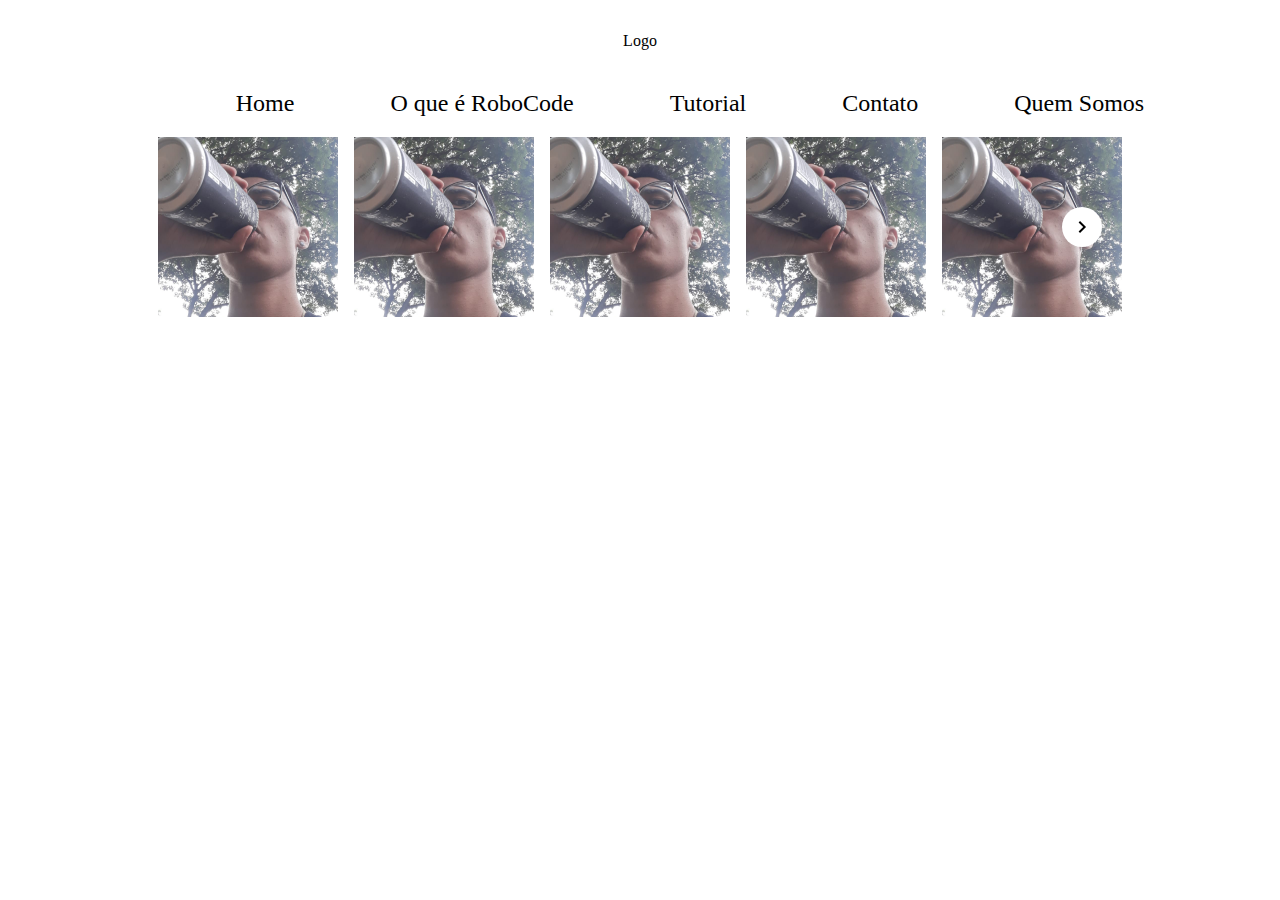
==== src/pages/Home/index.html @ 4767bf2a "Add files via upload" ====
<!DOCTYPE html>
<html lang="pt-br">

<head>
    <meta charset="UTF-8">
    <link rel="shortcut icon" href="#">
    <link rel="stylesheet" href="style.css">


    <script src="../../components/caroussel.js" defer></script>
    <script src="./script.js" defer></script>

    <title>Home</title>
</head>


<header class="logo">
    <a>Logo</a>
</header>

<body>
    <ul>
        <li>Home</li>
        <li>O que é RoboCode</li>
        <li>Tutorial</li>
        <li>Contato</li>
        <li>Quem Somos</li>
    </ul>

</body>

<body>
    <div id="wrapper">
        <div id="carousel">
            <div id="content">
                <img class="item" src="../../assets/eu.png" />
                <img src="../../assets/eu.png" class="item" />
                <img src="../../assets/eu.png" class="item" />
                <img src="../../assets/eu.png" class="item" />
                <img src="../../assets/eu.png" class="item" />
                <img src="../../assets/eu.png" class="item" />
                <img src="../../assets/eu.png" class="item" />
                <img src="../../assets/eu.png" class="item" />
                <img src="../../assets/eu.png" class="item" />
                <img src="../../assets/eu.png" class="item" />
                <img class="item" src="../../assets/eu.png" />
                <img src="https://lh3.googleusercontent.com/e2WxnnYi-F9oN4e0HdLosbq8nlxezfIlxAze2Ba0zE2JR8Es7j-4tNtXc9atwL51FHpaTMtDgmc=w544-h544-l90-rj"
                    class="item" />
                <img src="https://lh3.googleusercontent.com/u6ldIRFJNC856cVGIRsj8It7kz8_0WSTsbdJEOdwjkzZg0lLnn2fFFdhdkCf85HG9O0s2Ak72g=w512-h512-l90-rj"
                    class="item" />
                <img src="https://lh3.googleusercontent.com/nlaN4QEwrQivvVocTsTmksMAaLdiOYRI6fqWgEvr8HeszJdwyOLWSMtVZQkFP_jIO47g-sbZ=w512-h512-l90-rj"
                    class="item" />
                <img src="https://lh3.googleusercontent.com/ivQK-VEDrumpUKopbgrZKKIP70_i0B0r1LLa7PM1ugqtWJcGDRt8yxndLAVKZn3k5djl6_SS2w=w512-h512-l90-rj"
                    class="item" />
                <img src="https://lh3.googleusercontent.com/mH0AFUazs5cUFTMGmXW-yCIhqSgJHbYqt08OjMgON0-x_Q5nsxhOzVwMHyZJ1e3dziP_ja7_=w544-h544-l90-rj"
                    class="item" />
                <img src="https://lh3.googleusercontent.com/H3yFco2fMxBxlQ7wZ7-_OUA8zO8hmqTU9Fik9_lwA6L5pCP_JcCI0OR2XmdAUPzZS_XsayPDnw=w512-h512-l90-rj"
                    class="item" />
                <img src="https://lh3.googleusercontent.com/URcwKIhfH3rPoeSfAKfsuKTwZzyNUv_f9TiLL3Nddscv-cufGX3kh6G8FzkJHzvgWrxKMu_Y36A=w512-h512-l90-rj"
                    class="item" />
                <img src="https://lh3.googleusercontent.com/BkARURW3Om0LVqlubLu1ziGrfKJrkYpSLEQflgH29lmTooSvXQjsHaWnwH1srAPlIMyJKjWqFIU=w512-h512-l90-rj"
                    class="item" />
                <img src="https://lh3.googleusercontent.com/JMSMnpSyPX1ZTgodYRg5y98ZeZ5AUMBKf2TMRXD88_i6Qkj6-CwfkqmE0X4THMIPVydnYBNVUg=w512-h512-l90-rj"
                    class="item" />
            </div>
        </div>
        <button id="prev">
            <svg xmlns="http://www.w3.org/2000/svg" width="24" height="24" viewBox="0 0 24 24">
                <path fill="none" d="M0 0h24v24H0V0z" />
                <path d="M15.61 7.41L14.2 6l-6 6 6 6 1.41-1.41L11.03 12l4.58-4.59z" />
            </svg>
        </button>
        <button id="next">
            <svg xmlns="http://www.w3.org/2000/svg" width="24" height="24" viewBox="0 0 24 24">
                <path fill="none" d="M0 0h24v24H0V0z" />
                <path d="M10.02 6L8.61 7.41 13.19 12l-4.58 4.59L10.02 18l6-6-6-6z" />
            </svg>
        </button>
    </div>
</body>
<script src="app.js"></script>

</html>

</html>
---- src/pages/Home/style.css ----
* {
    margin: 0;
    padding: 0;

    font-family: Fira Code;
}

body {
    display: flex;
    justify-content: center;
    align-items: center;
    flex-direction: column;
    padding-top: 2em;

}


.logoo {
    justify-content: left;
    width: 5px;
    height: 5px;
    left: auto;
}

header {
    display: flex;
    justify-content: left;
    background-color: white;
}

ul {
    display: flex;
    padding-bottom: 20px;
    padding-top: 1em;
    padding-left: 100px;

}

li {
    font-size: x-large;

    padding-right: 2em;
    padding-left: 2em;
    padding-top: 1em;
    padding-bottom: em;
    list-style-type: none;
    cursor: pointer;
}

#wrapper {
    width: 100%;
    max-width: 964px;
    position: relative;
}

#carousel {
    overflow: auto;
    scroll-behavior: smooth;
    scrollbar-width: none;
}

#carousel::-webkit-scrollbar {
    height: 0;
}

#prev,
#next {
    display: flex;
    justify-content: center;
    align-content: center;
    background: white;
    border: none;
    padding: 8px;
    border-radius: 50%;
    outline: 0;
    cursor: pointer;
    position: absolute;
}

#prev {
    top: 50%;
    left: 0;
    transform: translate(50%, -50%);
    display: none;
}

#next {
    top: 50%;
    right: 0;
    transform: translate(-50%, -50%);
}

#content {
    display: grid;
    grid-gap: 16px;
    grid-auto-flow: column;
    margin: auto;
    box-sizing: border-box;
}

.item {
    width: 180px;
    height: 180px;
    background: green;
}
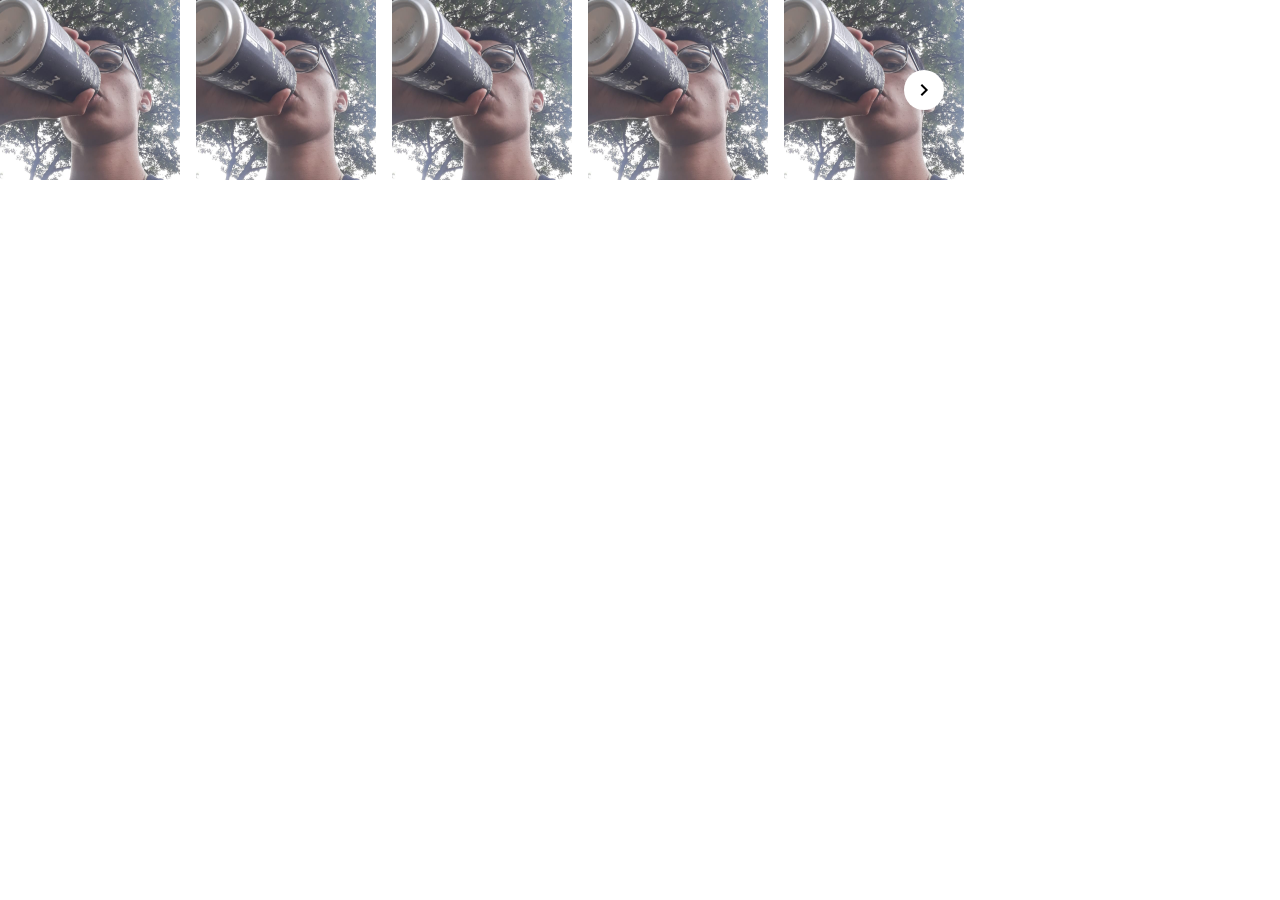
==== commit 71fecd4d: "header component" ====
--- a/src/pages/Home/index.html
+++ b/src/pages/Home/index.html
@@ -6,30 +6,15 @@
     <link rel="shortcut icon" href="#">
     <link rel="stylesheet" href="style.css">
 
-
+    <script src="../../components/myHeader.js" type="module" defer></script>
     <script src="../../components/caroussel.js" defer></script>
     <script src="./script.js" defer></script>
 
     <title>Home</title>
 </head>
 
-
-<header class="logo">
-    <a>Logo</a>
-</header>
-
 <body>
-    <ul>
-        <li>Home</li>
-        <li>O que é RoboCode</li>
-        <li>Tutorial</li>
-        <li>Contato</li>
-        <li>Quem Somos</li>
-    </ul>
-
-</body>
-
-<body>
+    <my-header></my-header>
     <div id="wrapper">
         <div id="carousel">
             <div id="content">
@@ -78,7 +63,6 @@
         </button>
     </div>
 </body>
-<script src="app.js"></script>
 
 </html>
 
--- a/src/pages/Home/style.css
+++ b/src/pages/Home/style.css
@@ -3,48 +3,6 @@
     padding: 0;
 
     font-family: Fira Code;
-}
-
-body {
-    display: flex;
-    justify-content: center;
-    align-items: center;
-    flex-direction: column;
-    padding-top: 2em;
-
-}
-
-
-.logoo {
-    justify-content: left;
-    width: 5px;
-    height: 5px;
-    left: auto;
-}
-
-header {
-    display: flex;
-    justify-content: left;
-    background-color: white;
-}
-
-ul {
-    display: flex;
-    padding-bottom: 20px;
-    padding-top: 1em;
-    padding-left: 100px;
-
-}
-
-li {
-    font-size: x-large;
-
-    padding-right: 2em;
-    padding-left: 2em;
-    padding-top: 1em;
-    padding-bottom: em;
-    list-style-type: none;
-    cursor: pointer;
 }
 
 #wrapper {
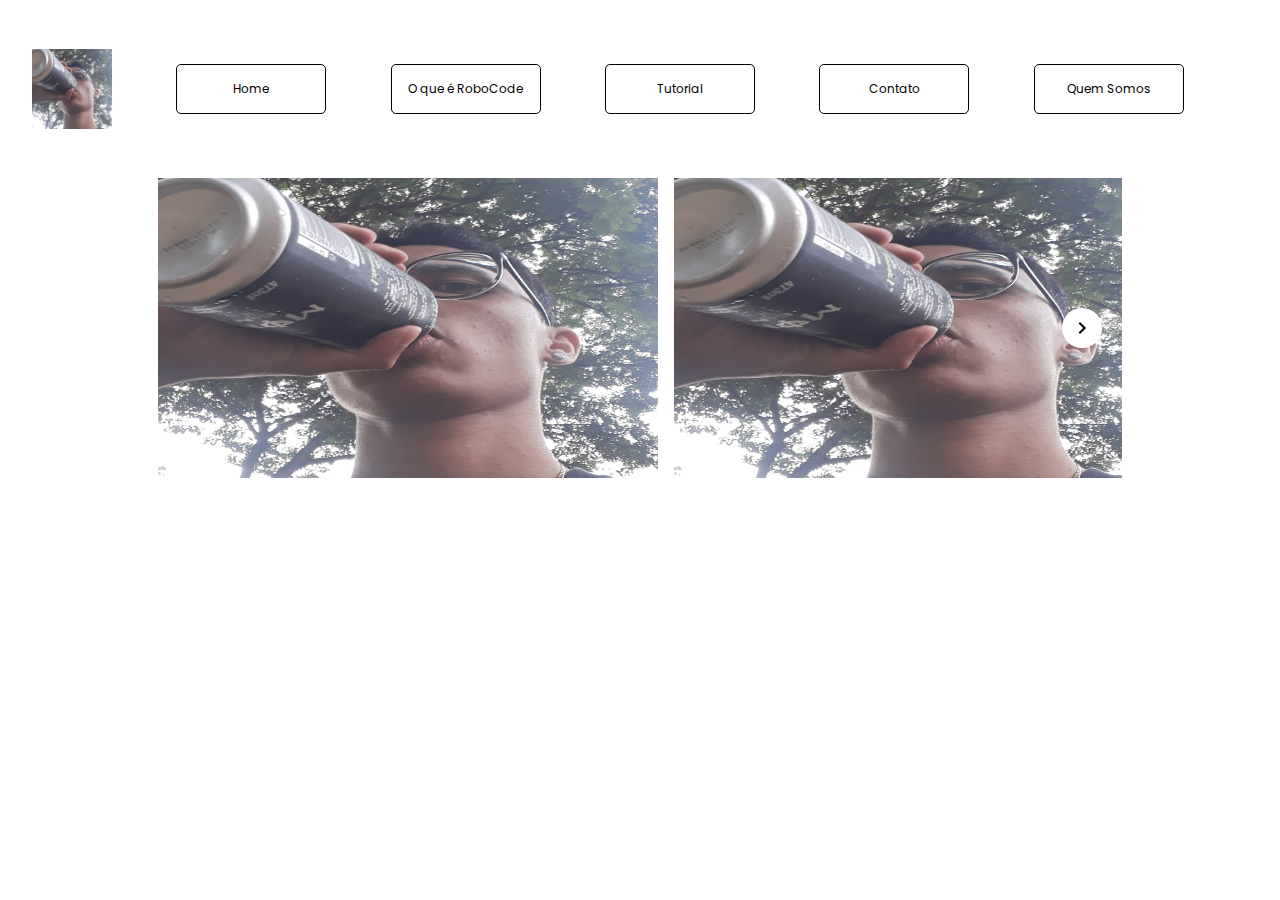
==== commit 907b27c1: "alterações html css" ====
--- a/src/pages/Home/index.html
+++ b/src/pages/Home/index.html
@@ -5,16 +5,26 @@
     <meta charset="UTF-8">
     <link rel="shortcut icon" href="#">
     <link rel="stylesheet" href="style.css">
-
-    <script src="../../components/myHeader.js" type="module" defer></script>
     <script src="../../components/caroussel.js" defer></script>
     <script src="./script.js" defer></script>
-
+    <link rel="stylesheet" href="carousel.css" />
+    <script src="carousel.js"></script>
     <title>Home</title>
 </head>
 
+
+<header>
+    <img src="../../assets/eu.png" alt="" class="logo">
+    <div class="headerLinks">
+        <button>Home</button>
+        <button>O que é RoboCode</button>
+        <button>Tutorial</button>
+        <button>Contato</button>
+        <button>Quem Somos</button>
+    </div>
+</header>
+
 <body>
-    <my-header></my-header>
     <div id="wrapper">
         <div id="carousel">
             <div id="content">
@@ -63,6 +73,7 @@
         </button>
     </div>
 </body>
+<script src="app.js"></script>
 
 </html>
 
--- a/src/pages/Home/style.css
+++ b/src/pages/Home/style.css
@@ -1,8 +1,33 @@
+@import url('https://fonts.googleapis.com/css2?family=Poppins:wght@100;300;400;600;700&display=swap');
+
 * {
     margin: 0;
     padding: 0;
+    box-sizing: border-box;
+    font-family: Poppins;
+}
 
-    font-family: Fira Code;
+body {
+    display: flex;
+    justify-content: center;
+    align-items: center;
+    flex-direction: column;
+
+}
+
+header {
+    font-size: 24pt;
+    width: 100%;
+    display: flex;
+    background-color: white;
+    padding: 1em;
+    display: flex;
+    align-items: center;
+}
+
+.logo{
+    width: 80px;
+    height: 80px;
 }
 
 #wrapper {
@@ -54,10 +79,38 @@
     grid-auto-flow: column;
     margin: auto;
     box-sizing: border-box;
+
 }
 
 .item {
-    width: 180px;
-    height: 180px;
+    height: 300px;
+    width: 500px;
     background: green;
+    
+}
+
+.headerLinks{
+    width: 100%;
+    display: flex;
+    justify-content: space-around;
+    margin: 1em;
+}
+
+.headerLinks button{
+    font-size: 9pt;
+    border: 1px solid #000;
+    width: 150px;
+    height: 50px;
+    border-radius: 5px;
+    background-color: transparent;
+}
+
+button{
+    transition: all 200ms ease-in-out;
+    cursor: pointer;
+}
+
+button:hover{
+    background-color: #1E3B0E;
+    color: white;
 }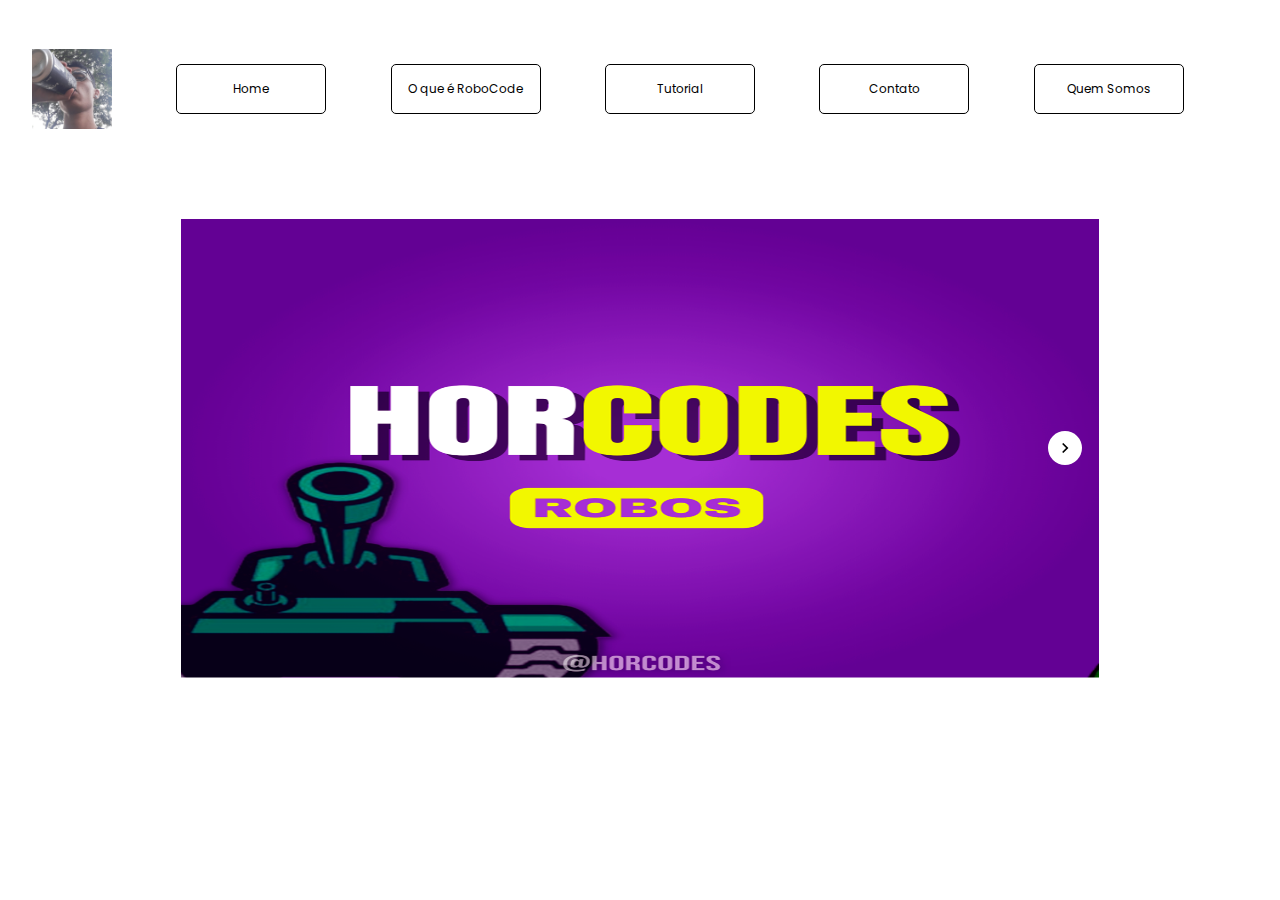
==== commit ad5b1a04: "fix carrossel" ====
--- a/src/pages/Home/index.html
+++ b/src/pages/Home/index.html
@@ -4,14 +4,11 @@
 <head>
     <meta charset="UTF-8">
     <link rel="shortcut icon" href="#">
-    <link rel="stylesheet" href="style.css">
-    <script src="../../components/caroussel.js" defer></script>
+    <link rel="stylesheet" href="css/style.css">
     <script src="./script.js" defer></script>
-    <link rel="stylesheet" href="carousel.css" />
-    <script src="carousel.js"></script>
+    <script src="glider.js"></script>
     <title>Home</title>
 </head>
-
 
 <header>
     <img src="../../assets/eu.png" alt="" class="logo">
@@ -25,38 +22,15 @@
 </header>
 
 <body>
+    <main>
     <div id="wrapper">
         <div id="carousel">
             <div id="content">
-                <img class="item" src="../../assets/eu.png" />
-                <img src="../../assets/eu.png" class="item" />
-                <img src="../../assets/eu.png" class="item" />
-                <img src="../../assets/eu.png" class="item" />
-                <img src="../../assets/eu.png" class="item" />
-                <img src="../../assets/eu.png" class="item" />
-                <img src="../../assets/eu.png" class="item" />
-                <img src="../../assets/eu.png" class="item" />
-                <img src="../../assets/eu.png" class="item" />
-                <img src="../../assets/eu.png" class="item" />
-                <img class="item" src="../../assets/eu.png" />
-                <img src="https://lh3.googleusercontent.com/e2WxnnYi-F9oN4e0HdLosbq8nlxezfIlxAze2Ba0zE2JR8Es7j-4tNtXc9atwL51FHpaTMtDgmc=w544-h544-l90-rj"
-                    class="item" />
-                <img src="https://lh3.googleusercontent.com/u6ldIRFJNC856cVGIRsj8It7kz8_0WSTsbdJEOdwjkzZg0lLnn2fFFdhdkCf85HG9O0s2Ak72g=w512-h512-l90-rj"
-                    class="item" />
-                <img src="https://lh3.googleusercontent.com/nlaN4QEwrQivvVocTsTmksMAaLdiOYRI6fqWgEvr8HeszJdwyOLWSMtVZQkFP_jIO47g-sbZ=w512-h512-l90-rj"
-                    class="item" />
-                <img src="https://lh3.googleusercontent.com/ivQK-VEDrumpUKopbgrZKKIP70_i0B0r1LLa7PM1ugqtWJcGDRt8yxndLAVKZn3k5djl6_SS2w=w512-h512-l90-rj"
-                    class="item" />
-                <img src="https://lh3.googleusercontent.com/mH0AFUazs5cUFTMGmXW-yCIhqSgJHbYqt08OjMgON0-x_Q5nsxhOzVwMHyZJ1e3dziP_ja7_=w544-h544-l90-rj"
-                    class="item" />
-                <img src="https://lh3.googleusercontent.com/H3yFco2fMxBxlQ7wZ7-_OUA8zO8hmqTU9Fik9_lwA6L5pCP_JcCI0OR2XmdAUPzZS_XsayPDnw=w512-h512-l90-rj"
-                    class="item" />
-                <img src="https://lh3.googleusercontent.com/URcwKIhfH3rPoeSfAKfsuKTwZzyNUv_f9TiLL3Nddscv-cufGX3kh6G8FzkJHzvgWrxKMu_Y36A=w512-h512-l90-rj"
-                    class="item" />
-                <img src="https://lh3.googleusercontent.com/BkARURW3Om0LVqlubLu1ziGrfKJrkYpSLEQflgH29lmTooSvXQjsHaWnwH1srAPlIMyJKjWqFIU=w512-h512-l90-rj"
-                    class="item" />
-                <img src="https://lh3.googleusercontent.com/JMSMnpSyPX1ZTgodYRg5y98ZeZ5AUMBKf2TMRXD88_i6Qkj6-CwfkqmE0X4THMIPVydnYBNVUg=w512-h512-l90-rj"
-                    class="item" />
+                <img src="../../assets/home/carrossel/carrossel_01.png" class="item" />
+                <img src="../../assets/home/carrossel/carrossel_02.png" class="item" />
+                <img src="../../assets/home/carrossel/carrossel_03.png" class="item" />
+                <img src="../../assets/home/carrossel/carrossel_04.png" class="item" />
+                <img src="../../assets/home/carrossel/carrossel_05.png" class="item" />
             </div>
         </div>
         <button id="prev">
@@ -72,9 +46,7 @@
             </svg>
         </button>
     </div>
+</main>
 </body>
-<script src="app.js"></script>
-
-</html>
 
 </html>--- a/src/pages/Home/css/style.css
+++ b/src/pages/Home/css/style.css
@@ -0,0 +1,112 @@
+@import url("https://fonts.googleapis.com/css2?family=Poppins:wght@100;300;400;600;700&display=swap");
+* {
+  margin: 0;
+  padding: 0;
+  box-sizing: border-box;
+  font-family: Poppins;
+}
+
+body {
+  display: flex;
+  justify-content: center;
+  align-items: center;
+  flex-direction: column;
+}
+
+header {
+  font-size: 24pt;
+  width: 100%;
+  display: flex;
+  background-color: white;
+  padding: 1em;
+  display: flex;
+  align-items: center;
+}
+
+.logo {
+  width: 80px;
+  height: 80px;
+}
+
+#wrapper {
+  width: 1080px;
+  position: relative;
+  scale: 0.85;
+}
+
+#carousel {
+  overflow: auto;
+  scroll-behavior: smooth;
+  scrollbar-width: none;
+}
+
+#carousel::-webkit-scrollbar {
+  height: 0;
+}
+
+#prev,
+#next {
+  display: flex;
+  justify-content: center;
+  align-content: center;
+  background: white;
+  border: none;
+  padding: 8px;
+  border-radius: 50%;
+  outline: 0;
+  cursor: pointer;
+  position: absolute;
+}
+
+#prev {
+  top: 50%;
+  left: 0;
+  transform: translate(50%, -50%);
+  display: none;
+}
+
+#next {
+  top: 50%;
+  right: 0;
+  transform: translate(-50%, -50%);
+}
+
+#content {
+  display: grid;
+  grid-gap: 16px;
+  grid-auto-flow: column;
+  margin: auto;
+  box-sizing: border-box;
+}
+
+.item {
+  height: 540px;
+  width: 1080px;
+  background: green;
+}
+
+.headerLinks {
+  width: 100%;
+  display: flex;
+  justify-content: space-around;
+  margin: 1em;
+}
+
+.headerLinks button {
+  font-size: 9pt;
+  border: 1px solid #000;
+  width: 150px;
+  height: 50px;
+  border-radius: 5px;
+  background-color: transparent;
+}
+
+button {
+  transition: all 200ms ease-in-out;
+  cursor: pointer;
+}
+
+button:hover {
+  background-color: #1E3B0E;
+  color: white;
+}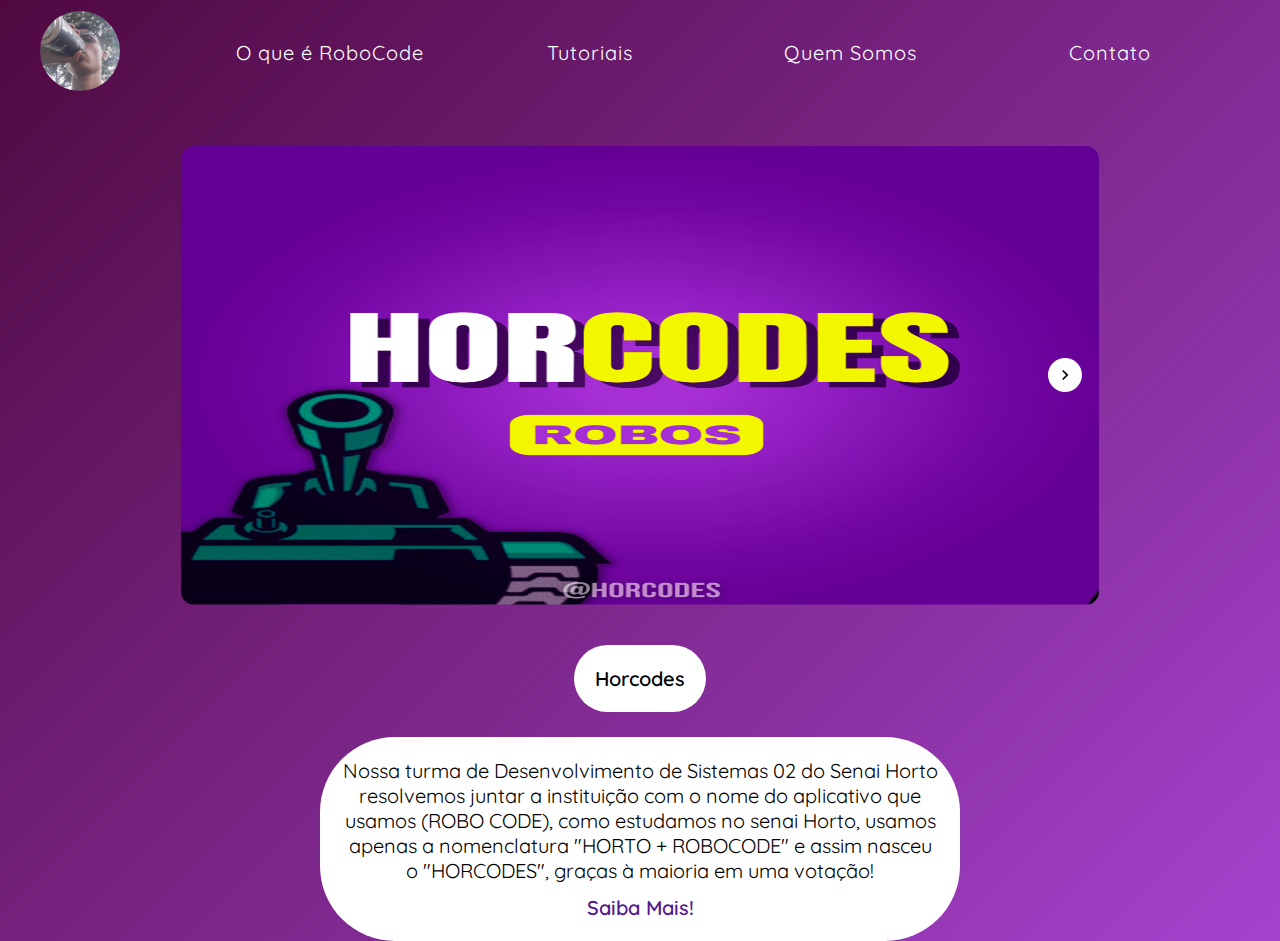
==== commit 89a55d19: "alterações design" ====
--- a/src/pages/Home/index.html
+++ b/src/pages/Home/index.html
@@ -5,48 +5,71 @@
     <meta charset="UTF-8">
     <link rel="shortcut icon" href="#">
     <link rel="stylesheet" href="css/style.css">
+    <link rel="preconnect" href="https://fonts.googleapis.com">
+    <link rel="preconnect" href="https://fonts.gstatic.com" crossorigin>
+    <link
+        href="https://fonts.googleapis.com/css2?family=Poiret+One&family=Quicksand:wght@300;400;500;600;700&display=swap"
+        rel="stylesheet">
     <script src="./script.js" defer></script>
     <script src="glider.js"></script>
     <title>Home</title>
 </head>
 
-<header>
-    <img src="../../assets/eu.png" alt="" class="logo">
-    <div class="headerLinks">
-        <button>Home</button>
-        <button>O que é RoboCode</button>
-        <button>Tutorial</button>
-        <button>Contato</button>
-        <button>Quem Somos</button>
-    </div>
-</header>
 
 <body>
+    <nav>
+        <div class="logo-div">
+            <img src="../../assets/eu.png" alt="" class="logo">
+        </div>
+        <ul class="nav-links">
+            <li>
+                <button href="">O que é RoboCode</button>
+            </li>
+            <li>
+                <button href="">Tutoriais</button>
+            </li>
+            <li>
+                <button href="">Quem Somos</button>
+            </li>
+            <li>
+                <button href="">Contato</button>
+            </li>
+        </ul>
+
+    </nav>
     <main>
-    <div id="wrapper">
-        <div id="carousel">
-            <div id="content">
-                <img src="../../assets/home/carrossel/carrossel_01.png" class="item" />
-                <img src="../../assets/home/carrossel/carrossel_02.png" class="item" />
-                <img src="../../assets/home/carrossel/carrossel_03.png" class="item" />
-                <img src="../../assets/home/carrossel/carrossel_04.png" class="item" />
-                <img src="../../assets/home/carrossel/carrossel_05.png" class="item" />
+        <div id="wrapper">
+            <div id="carousel">
+                <div id="content">
+                    <img src="../../assets/home/carrossel/carrossel_01.png" class="item" />
+                    <img src="../../assets/home/carrossel/carrossel_02.png" class="item" />
+                    <img src="../../assets/home/carrossel/carrossel_03.png" class="item" />
+                    <img src="../../assets/home/carrossel/carrossel_04.png" class="item" />
+                    <img src="../../assets/home/carrossel/carrossel_05.png" class="item" />
+                </div>
             </div>
+            <button id="prev">
+                <svg xmlns="http://www.w3.org/2000/svg" width="24" height="24" viewBox="0 0 24 24">
+                    <path fill="none" d="M0 0h24v24H0V0z" />
+                    <path d="M15.61 7.41L14.2 6l-6 6 6 6 1.41-1.41L11.03 12l4.58-4.59z" />
+                </svg>
+            </button>
+            <button id="next">
+                <svg xmlns="http://www.w3.org/2000/svg" width="24" height="24" viewBox="0 0 24 24">
+                    <path fill="none" d="M0 0h24v24H0V0z" />
+                    <path d="M10.02 6L8.61 7.41 13.19 12l-4.58 4.59L10.02 18l6-6-6-6z" />
+                </svg>
+            </button>
         </div>
-        <button id="prev">
-            <svg xmlns="http://www.w3.org/2000/svg" width="24" height="24" viewBox="0 0 24 24">
-                <path fill="none" d="M0 0h24v24H0V0z" />
-                <path d="M15.61 7.41L14.2 6l-6 6 6 6 1.41-1.41L11.03 12l4.58-4.59z" />
-            </svg>
-        </button>
-        <button id="next">
-            <svg xmlns="http://www.w3.org/2000/svg" width="24" height="24" viewBox="0 0 24 24">
-                <path fill="none" d="M0 0h24v24H0V0z" />
-                <path d="M10.02 6L8.61 7.41 13.19 12l-4.58 4.59L10.02 18l6-6-6-6z" />
-            </svg>
-        </button>
-    </div>
-</main>
+        <div class="container-text">
+            <h2>Horcodes</h2>
+            <p>Nossa turma de Desenvolvimento de Sistemas 02 do Senai Horto resolvemos juntar a instituição com o nome do aplicativo que usamos (ROBO CODE), como estudamos no senai Horto, usamos apenas a nomenclatura "HORTO + ROBOCODE" e assim nasceu o "HORCODES", graças à maioria em uma votação! 
+            <a href="">Saiba Mais!</a>
+            </p>
+        </div>
+    </main>
 </body>
 
-</html>+</html>
+
+<!-- <iframe src="https://drive.google.com/file/d/1I3JxAghptE4qufvfcyHdLav9saHQ-dd4/preview" frameborder="0" allowFullScreen="true" webkitallowfullscreen="true" mozallowfullscreen="true"></iframe> -->--- a/src/pages/Home/css/style.css
+++ b/src/pages/Home/css/style.css
@@ -3,29 +3,71 @@
   margin: 0;
   padding: 0;
   box-sizing: border-box;
-  font-family: Poppins;
+  font-family: "Quicksand", sans-serif;
+  font-weight: 300;
 }
 
-body {
+html, body {
   display: flex;
   justify-content: center;
   align-items: center;
   flex-direction: column;
+  background: linear-gradient(135deg, #4f0940, #ae48dd, #121212);
+  background-size: 220% 220%;
+  -webkit-animation: gradient 15s ease infinite;
+          animation: gradient 15s ease infinite;
+  /* min-height: 100vh; */
+  width: 100vw;
+  overflow-x: hidden;
 }
 
-header {
-  font-size: 24pt;
-  width: 100%;
-  display: flex;
-  background-color: white;
-  padding: 1em;
+nav {
+  margin: 10px;
   display: flex;
   align-items: center;
+  justify-content: space-around;
+  width: 100vw;
+}
+nav .logo {
+  width: 80px;
+  height: 80px;
+  border-radius: 75px;
+}
+nav .nav-links {
+  align-items: center;
+  display: flex;
+  justify-content: space-around;
+}
+nav .nav-links li {
+  margin: 30px;
+  list-style: none;
+}
+nav .nav-links button {
+  width: 200px;
+  font-size: 20px;
+  font-weight: 400;
+  letter-spacing: 1px;
+  text-decoration: none;
+  border: none;
+  border-radius: 1em;
+  background-color: transparent;
+  color: white;
+  transition: all 200ms ease-in-out;
+}
+nav .nav-links button:hover {
+  cursor: pointer;
+  color: black;
+  font-weight: 600;
+  background-color: white;
 }
 
-.logo {
-  width: 80px;
-  height: 80px;
+main {
+  width: 100%;
+  height: 100%;
+  display: flex;
+  justify-content: center;
+  align-items: center;
+  flex-direction: column;
 }
 
 #wrapper {
@@ -33,14 +75,24 @@
   position: relative;
   scale: 0.85;
 }
-
-#carousel {
+#wrapper #carousel {
   overflow: auto;
   scroll-behavior: smooth;
   scrollbar-width: none;
 }
-
-#carousel::-webkit-scrollbar {
+#wrapper #carousel #content {
+  display: grid;
+  grid-gap: 16px;
+  grid-auto-flow: column;
+  margin: auto;
+  box-sizing: border-box;
+}
+#wrapper #carousel #content .item {
+  height: 540px;
+  width: 1080px;
+  border-radius: 1em;
+}
+#wrapper #carousel::-webkit-scrollbar {
   height: 0;
 }
 
@@ -71,42 +123,59 @@
   transform: translate(-50%, -50%);
 }
 
-#content {
-  display: grid;
-  grid-gap: 16px;
-  grid-auto-flow: column;
-  margin: auto;
-  box-sizing: border-box;
+.container-text {
+  display: flex;
+  flex-direction: column;
+  text-align: center;
+  align-items: center;
+  justify-content: center;
+}
+.container-text h2 {
+  background-color: white;
+  border-radius: 75px;
+  font-size: 20px;
+  font-weight: 600;
+  padding: 1.3rem;
+  margin-bottom: 2%;
+}
+.container-text p {
+  width: 50%;
+  height: 50%;
+  background-color: white;
+  border-radius: 75px;
+  font-size: 20px;
+  font-weight: 400;
+  padding: 1.3rem;
+  display: flex;
+  flex-direction: column;
+}
+.container-text a {
+  font-size: 20px;
+  font-weight: 600;
+  margin-top: 2%;
+  text-decoration: none;
 }
 
-.item {
-  height: 540px;
-  width: 1080px;
-  background: green;
+@-webkit-keyframes gradient {
+  0% {
+    background-position: 0% 50%;
+  }
+  50% {
+    background-position: 100% 50%;
+  }
+  100% {
+    background-position: 0% 50%;
+  }
 }
 
-.headerLinks {
-  width: 100%;
-  display: flex;
-  justify-content: space-around;
-  margin: 1em;
-}
-
-.headerLinks button {
-  font-size: 9pt;
-  border: 1px solid #000;
-  width: 150px;
-  height: 50px;
-  border-radius: 5px;
-  background-color: transparent;
-}
-
-button {
-  transition: all 200ms ease-in-out;
-  cursor: pointer;
-}
-
-button:hover {
-  background-color: #1E3B0E;
-  color: white;
+@keyframes gradient {
+  0% {
+    background-position: 0% 50%;
+  }
+  50% {
+    background-position: 100% 50%;
+  }
+  100% {
+    background-position: 0% 50%;
+  }
 }